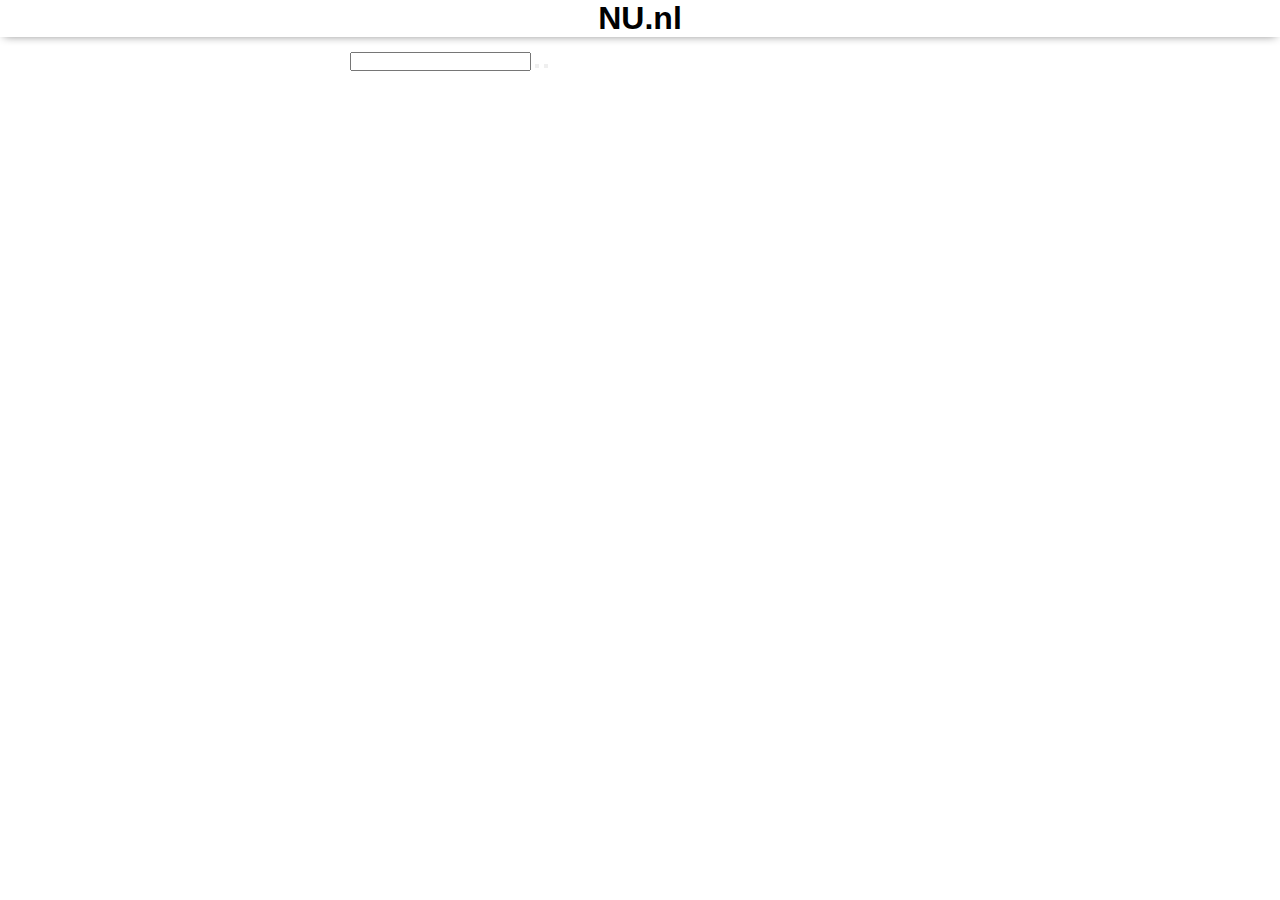
==== login.html @ 13161ec5 "Add files via upload" ====
<!doctype html>
<html lang="nl">
	
<head>
	<meta charset="UTF-8">
	<meta name="author" content="jouw naam">
	<meta name="viewport" content="width=device-width, initial-scale=1">
	
	<title>FED Nigel Fijnheer NU</title>
	
	<link href="styles/style.css" rel="stylesheet">
	<link rel="icon" type="image/svg+xml" href="images/favicon.svg">
</head>

<body>
	<header>
		<nav>
			<h1>NU.nl</h1>
        </nav>
	</header>

	<main>
		<form>
            <h2></h2>
            <p></p>

            <input type="email" id="email">

            <button></button>
            <button></button>
        </form>
	</main>

	<footer>
		<p></p>
	</footer>

	<script src="scripts/script.js"></script>
</body>
	
</html>
---- styles/style.css ----
/* CSS Document */
*, *::after, *::before {
  box-sizing:border-box; 
  margin: 0;
  padding: 0; 
}

:root {
  --main-color:white;
  --border-color: gray;
  --text-color: black;
}





/* ALGEMEEN */

body {
  font-family: Arial,sans-serif;
  background-color: var(--main-color);
}





/* HEADER */

header {
  width: 100%;
  margin: 0 auto;
  display: flex;
  justify-content: center;
  position: sticky;
  top: 0;
  background-color: var(--main-color);
  z-index: 2;
  box-shadow: 0 3px 10px -4px var(--border-color);
}

header nav {
  width: 100%;
  max-width: 600px;
  display: flex;
  justify-content: space-evenly;
}

header nav ul {
  display: flex;
  height: 2.5em;
  white-space: nowrap;
  flex-grow: 1;
  justify-content: space-evenly;
}

header nav li {
  display: flex;
  align-items: center;
  list-style: none;
  color: var(--border-color);
}

body > nav {
  padding: 10px;
  max-width: 600px;
  margin: 0 auto;
}

body > nav ul {
  display: flex;
  justify-content: end;
  list-style: none;
}

body > nav ul li:first-of-type {
  margin-right: auto;
}





/* MAIN */

main {
  max-width: 600px;
  margin: 15px auto;
  padding: 0 10px;
}


/* SECTION ONE */

section:first-of-type figure:first-of-type {
  position: relative;
  margin-bottom: 15px;
}

section:first-of-type > figure img {
  width: 100%;
  height: auto;
  border-radius: 1em;
  position: relative;
}

section:first-of-type h2 {
  position: absolute;
  bottom: 1em;
  left: 1em;
  right: 1em;
}

section:first-of-type article a {
  display: flex;
  margin-bottom: 15px;
}

section:first-of-type article figure {
  margin: 0 15px 0 0;
  flex: 0 0 7em;
  width: 100%;
  height: auto;
  display: block;
}

section:first-of-type article img {
  border-radius: 1em;
  object-fit: cover;
  height: 7em;
  width: 100%;
}

section:first-of-type article a p {
  font-size: 1.1em;
  line-height: 1.4em;
  display: flex;
  align-items: center;
}

section:first-of-type > a {
  width: 100%;
  display: flex;
  justify-content: center;
  align-items: center;
  font-weight: 700;
}
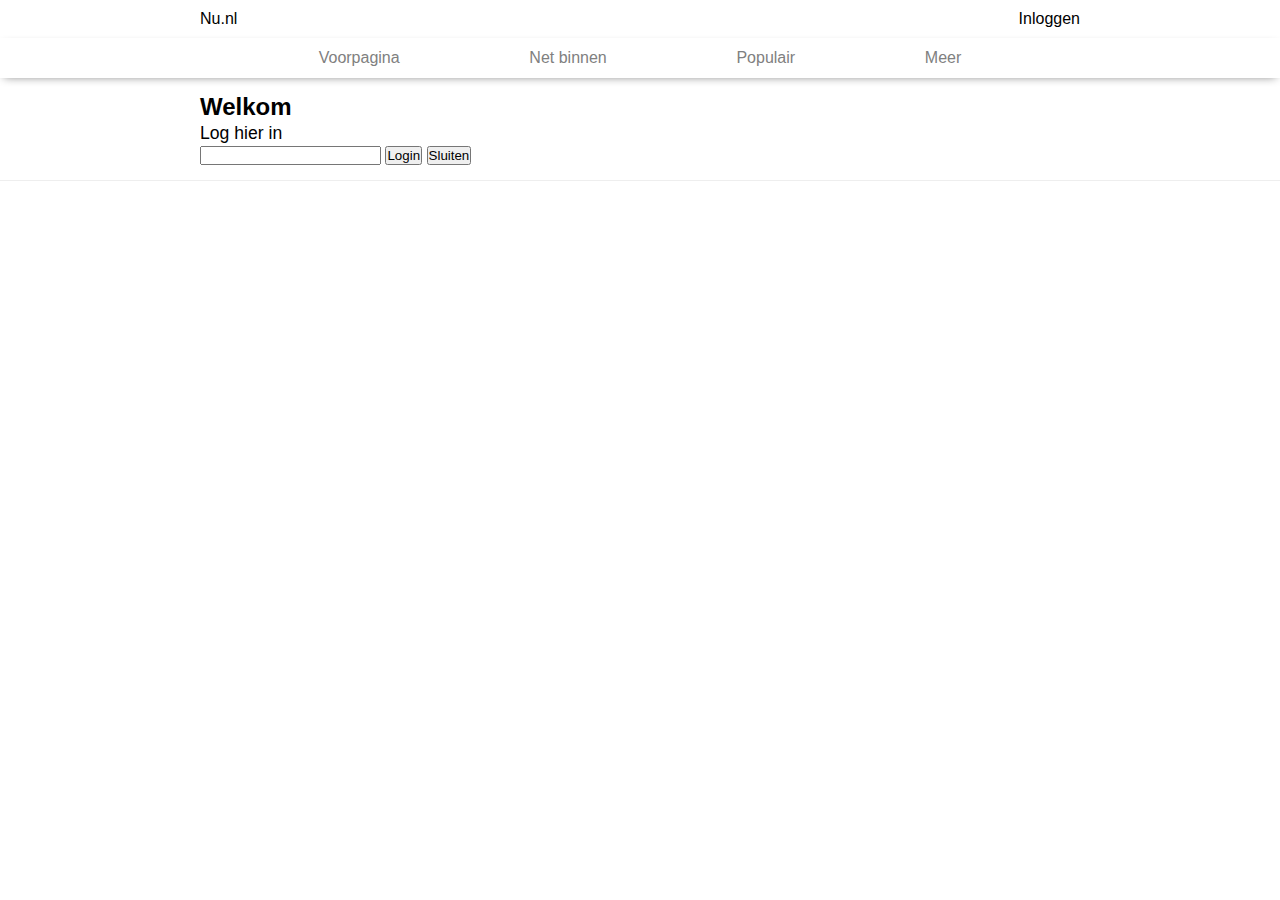
==== commit 4d600a3d: "Add files via upload" ====
--- a/login.html
+++ b/login.html
@@ -13,21 +13,60 @@
 </head>
 
 <body>
+	<nav class="navToggle">
+		<ul>
+			<li><a href="index.html">Nu.nl</a></li>
+			<li><a href="login.html">Inloggen</a></li>
+		</ul>
+	</nav>
+
 	<header>
 		<nav>
-			<h1>NU.nl</h1>
-        </nav>
+			<ul>
+				<li><a href="#">Voorpagina</a></li>
+				<li><a href="#">Net binnen</a></li>
+				<li><a href="#">Populair</a></li>
+				<li id="meerButton" class="buttonToggle"><a href="#">Meer</a></li>
+			</ul>
+		</nav>
 	</header>
+
+	<form>
+		<h2>Voorpagina</h2>
+		<ul>
+			<li>Net binnen</li>
+			<li>Meest gelezen</li>
+			<li>Coronavirus</li>
+			<li>Binnenland</li>
+			<li>Buitenland</li>
+			<li>Algemeen</li>
+			<li>Politiek</li>	
+			<li>Klimaat</li>	
+			<li>Video</li>	
+			<li>Weer</li>	
+		</ul>
+
+		<h2>Economie</h2>
+		<ul>
+			<li>Geld</li>
+			<li>Werk</li>
+			<li>Ondernemen</li>
+			<li>Brexit</li>
+			<li>Auto</li>
+			<li>Aandelen</li>
+			<li>Verkeer</li>
+		</ul>
+	</form>
 
 	<main>
 		<form>
-            <h2></h2>
-            <p></p>
+            <h2>Welkom</h2>
+            <p>Log hier in</p>
 
             <input type="email" id="email">
 
-            <button></button>
-            <button></button>
+            <button>Login</button>
+            <a href="index.html"><button>Sluiten</button></a>
         </form>
 	</main>
 
--- a/styles/style.css
+++ b/styles/style.css
@@ -8,7 +8,12 @@
 :root {
   --main-color:white;
   --border-color: gray;
+  --txtbg-color: #eee;
   --text-color: black;
+  --secondary-color:#1f2544;
+  
+
+  --max-grootte: 900px;
 }
 
 
@@ -20,6 +25,16 @@
 body {
   font-family: Arial,sans-serif;
   background-color: var(--main-color);
+}
+
+p {
+  font-size: 1.1em;
+  line-height: 1.4em;
+}
+
+a {
+  text-decoration: none;
+  color: var(--text-color);
 }
 
 
@@ -36,13 +51,17 @@
   position: sticky;
   top: 0;
   background-color: var(--main-color);
-  z-index: 2;
+  z-index: 5;
   box-shadow: 0 3px 10px -4px var(--border-color);
 }
 
+header.headerDown {
+  top: 38px;
+}
+
 header nav {
   width: 100%;
-  max-width: 600px;
+  max-width: var(--max-grootte);
   display: flex;
   justify-content: space-evenly;
 }
@@ -59,39 +78,97 @@
   display: flex;
   align-items: center;
   list-style: none;
+}
+
+header nav li a {
+  text-decoration: none;
   color: var(--border-color);
+  transition: 1s;
+  border: 1px solid white;
+}   
+
+header nav li a:hover {
+  border-bottom: 1px solid var(--border-color);
 }
 
 body > nav {
+  background-color: var(--main-color);
+}
+
+.navToggle.showNav {
+  position: sticky;
+  top:0;
+}
+
+body > nav:nth-of-type(1) {
   padding: 10px;
-  max-width: 600px;
+  max-width: var(--max-grootte);
   margin: 0 auto;
-}
-
-body > nav ul {
+  position: relative;
+  z-index: 3;
+}
+
+body > nav:nth-of-type(1) ul {
   display: flex;
   justify-content: end;
   list-style: none;
 }
 
-body > nav ul li:first-of-type {
+body > nav:nth-of-type(1) ul li:first-of-type {
   margin-right: auto;
 }
 
+body > form {
+	position: fixed;
+	top:0;
+	width: 100%;
+  height: 100%;
+	transform: translateY(-100%);
+	transition: 1s;
+  background-color: var(--main-color);
+  z-index: 2;
+  line-height: 2em;
+  padding-top: 6em;
+  padding-left: 5em;
+  overflow: scroll;
+}
+
+body >form h2 {
+  margin-bottom: .5em;
+  color: var(--secondary-color);
+}
+
+body > form ul {
+  margin-bottom: 2em;
+}
+
+body > form li {
+  list-style: none;
+}
+
+body > form.showMenu {
+  transform: translateY(0);
+}
+
 
 
 
 
 /* MAIN */
-
 main {
-  max-width: 600px;
+  max-width: var(--max-grootte);
   margin: 15px auto;
   padding: 0 10px;
 }
 
 
+
+
+
 /* SECTION ONE */
+section:first-child{
+  margin-bottom: 4em;
+}
 
 section:first-of-type figure:first-of-type {
   position: relative;
@@ -105,11 +182,12 @@
   position: relative;
 }
 
-section:first-of-type h2 {
+section:first-of-type figure > h2 {
   position: absolute;
   bottom: 1em;
   left: 1em;
   right: 1em;
+  color: var(--main-color);
 }
 
 section:first-of-type article a {
@@ -145,4 +223,194 @@
   justify-content: center;
   align-items: center;
   font-weight: 700;
+  margin-bottom: 2em;
+  text-decoration: none;
+  color: var(--text-color);
+}
+
+
+
+
+
+/* SECTION TWO */
+section:nth-of-type(2) {
+  margin-bottom: 4em;
+}
+
+section:nth-of-type(2) figure:first-of-type {
+  position: relative;
+  margin-bottom: 2em;
+}
+
+section:nth-of-type(2) > figure img {
+  width: 100%;
+  height: auto;
+  border-radius: 1em;
+  position: relative;
+}
+
+section:nth-of-type(2) figure > h2 {
+  position: absolute;
+  bottom: 1em;
+  left: 1em;
+  right: 1em;
+  color: var(--main-color);
+}
+
+section:nth-of-type(2) > h2 {
+  background-color: var(--secondary-color);
+  border-radius: 1em 2em 2em 1em;
+  padding: .5em;
+  color: white;
+  width: 8.5em;
+  font-size: 1em;
+  margin-bottom: 2em;
+}
+
+section:nth-of-type(2) > article  {
+  display: grid;
+  grid-template-columns: 1fr 1fr;
+  gap: 1em;
+  margin-bottom: 1em;
+}
+
+section:nth-of-type(2) article > article {
+  display: flex;
+  flex-direction: column;
+  gap: 1em;
+}
+
+section:nth-of-type(2) article img {
+  width: 100%;
+  border-radius: 1em;
+}
+
+
+
+
+
+/* SECTION THREE */
+section:nth-of-type(3) {
+  margin-bottom: 4em;
+}
+
+section:nth-of-type(3) > h2 {
+  background-color: var(--secondary-color);
+  border-radius: 1em 2em 2em 1em;
+  padding: .5em;
+  color: white;
+  width: 13em;
+  font-size: 1em;
+  margin-bottom: 2em;
+}
+
+section:nth-of-type(3) > article  {
+  display: grid;
+  grid-template-columns: 1fr 1fr;
+  gap: 1em;
+  margin-bottom: 1em;
+}
+
+section:nth-of-type(3) article > article {
+  display: flex;
+  flex-direction: column;
+  background-color: var(--txtbg-color);
+  border-radius: 1em;
+}
+
+section:nth-of-type(3) article > article h3 {
+  padding: .5em;
+  font-size: 1em;
+}
+
+section:nth-of-type(3) article > article section {
+  padding: .5em;
+  font-size: 1em;
+  display: grid;
+  grid-template-columns: 1fr 1fr;
+}
+
+section:nth-of-type(3) article img {
+  width: 100%;
+  border-radius: 1em 1em 0 0 ;
+}
+
+
+
+
+
+/* SECTION FOUR */
+section:nth-of-type(4) {
+  margin-bottom: 4em;
+}
+
+section:nth-of-type(4) > h2 {
+  background-color: var(--secondary-color);
+  border-radius: 1em 2em 2em 1em;
+  padding: .5em;
+  color: white;
+  width: 7em;
+  font-size: 1em;
+  margin-bottom: 2em;
+}
+
+section:nth-of-type(4) article ul li {
+  list-style: none;
+}
+
+section:nth-of-type(4) article ul li > article {
+  display: grid;
+  grid-template-columns: 1fr 6fr 1fr;
+  margin-bottom: 1em;
+}
+
+section:nth-of-type(4) article ul li > article p:first-of-type {
+  color: var(--border-color);
+  font-size: .8em;
+  display: flex;
+  align-items: center;
+}
+
+section:nth-of-type(4) article ul li > article p:last-of-type {
+  margin-right: 0;
+  justify-content: right;
+  display: flex;
+  align-items: center;
+}
+
+section:nth-of-type(4) > a {
+  width: 100%;
+  display: flex;
+  justify-content: center;
+  align-items: center;
+  font-weight: 700;
+  margin-bottom: 2em;
+  text-decoration: none;
+  color: var(--text-color);
+}
+
+
+
+
+/* Footer */
+footer {
+  border-top: 1px solid var(--txtbg-color);
+  display: flex;
+  justify-content: center;
+}
+
+footer nav {
+  display: grid;
+  gap: 1em;
+  grid-template-columns: 1fr 1fr;
+}
+
+footer nav ul {
+  list-style: none;
+  padding: 1em;
+  line-height: 2em;
+}
+
+footer nav ul:first-of-type {
+  font-weight: 600;
 }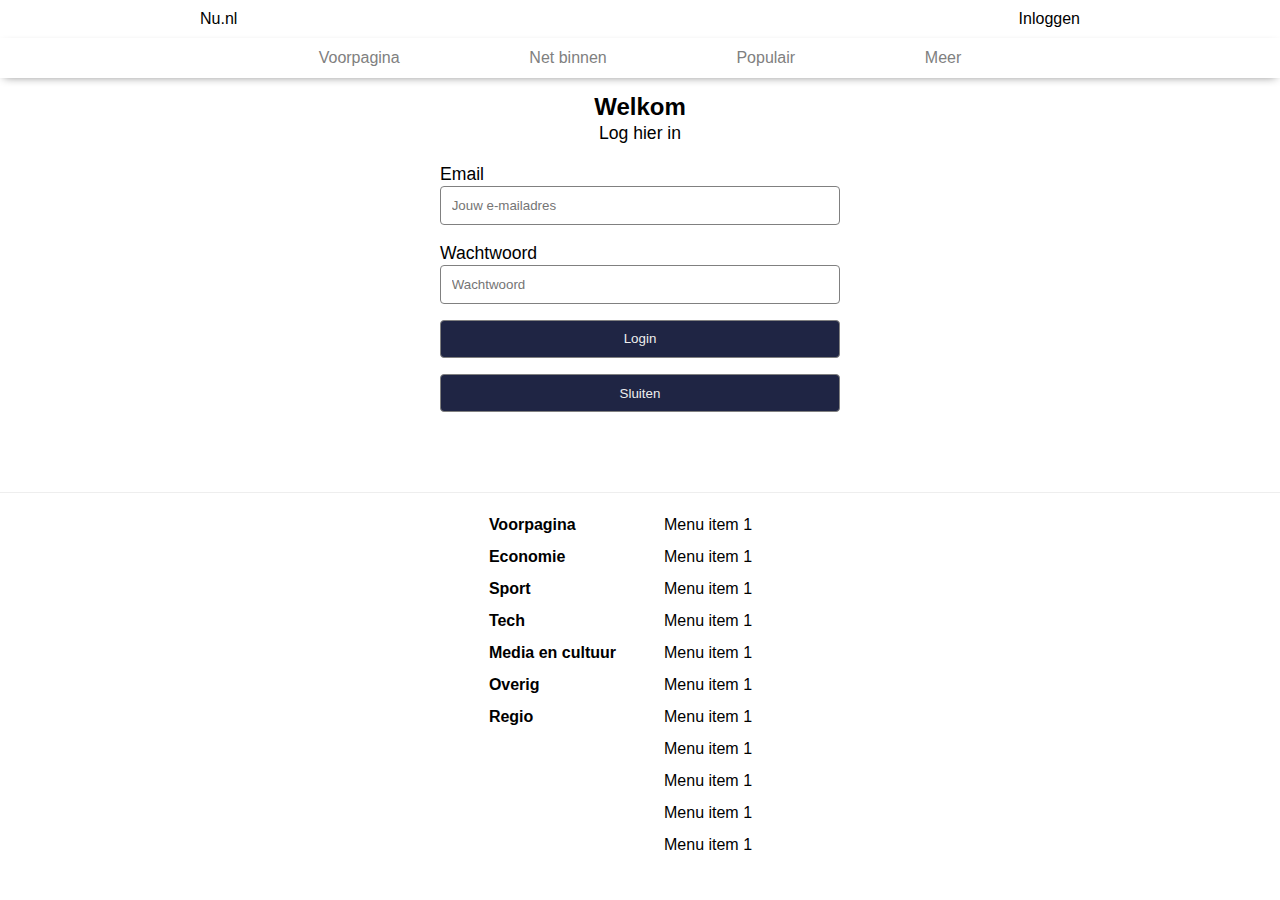
==== commit 93ea29f4: "Add files via upload" ====
--- a/login.html
+++ b/login.html
@@ -58,20 +58,54 @@
 		</ul>
 	</form>
 
-	<main>
+	<main class="login">
 		<form>
-            <h2>Welkom</h2>
-            <p>Log hier in</p>
+			<section>
+				<h2>Welkom</h2>
+				<p>Log hier in</p>
+			</section>
 
-            <input type="email" id="email">
+			<label>
+				<p>Email</p>
+          	  <input type="email" placeholder="Jouw e-mailadres">
+			</label>
 
-            <button>Login</button>
-            <a href="index.html"><button>Sluiten</button></a>
+			<label>
+				<p>Wachtwoord</p>
+          	  <input type="password" placeholder="Wachtwoord">
+			</label>
+
+            <input type="submit" value="Login">
+            <a href="index.html"><input type="button" value="Sluiten"></a>
         </form>
 	</main>
 
 	<footer>
-		<p></p>
+		<nav>
+			<ul>
+				<a href="#"><li>Voorpagina</li></a>
+				<a href="#"><li>Economie</li></a>
+				<a href="#"><li>Sport</li></a>
+				<a href="#"><li>Tech</li></a>
+				<a href="#"><li>Media en cultuur</li></a>
+				<a href="#"><li>Overig</li></a>
+				<a href="#"><li>Regio</li></a>
+			</ul>
+
+			<ul>
+				<a href="#"><li>Menu item 1</li></a>
+				<a href="#"><li>Menu item 1</li></a>
+				<a href="#"><li>Menu item 1</li></a>
+				<a href="#"><li>Menu item 1</li></a>
+				<a href="#"><li>Menu item 1</li></a>
+				<a href="#"><li>Menu item 1</li></a>
+				<a href="#"><li>Menu item 1</li></a>
+				<a href="#"><li>Menu item 1</li></a>
+				<a href="#"><li>Menu item 1</li></a>
+				<a href="#"><li>Menu item 1</li></a>
+				<a href="#"><li>Menu item 1</li></a>
+			</ul>
+		</nav>
 	</footer>
 
 	<script src="scripts/script.js"></script>
--- a/styles/style.css
+++ b/styles/style.css
@@ -12,7 +12,6 @@
   --text-color: black;
   --secondary-color:#1f2544;
   
-
   --max-grootte: 900px;
 }
 
@@ -392,6 +391,44 @@
 
 
 
+
+/* Login scherm */
+.login form > section {
+  text-align: center;
+  margin-bottom: 0;
+}
+
+.login form {
+  display: grid;
+  grid-template-rows: 1fr;
+  grid-gap: 1em;
+  max-width: 25em;
+  margin: 0 auto 5em auto;
+}
+
+.login form input {
+  border: 1px solid var(--border-color);
+  padding: .8em;
+  border-radius: .3em ;
+  width: 100%;
+}
+
+
+input[type="submit"], input[type="button"] {
+  width: 100%;
+  border-radius: 2em;
+  padding: .8em;
+  color: var(--txtbg-color);
+  background-color: var(--secondary-color);
+  transition: .5s;
+}
+
+input[type="submit"]:hover, input[type="button"]:hover {
+  background-color: var(--border-color);
+}
+
+
+
 /* Footer */
 footer {
   border-top: 1px solid var(--txtbg-color);
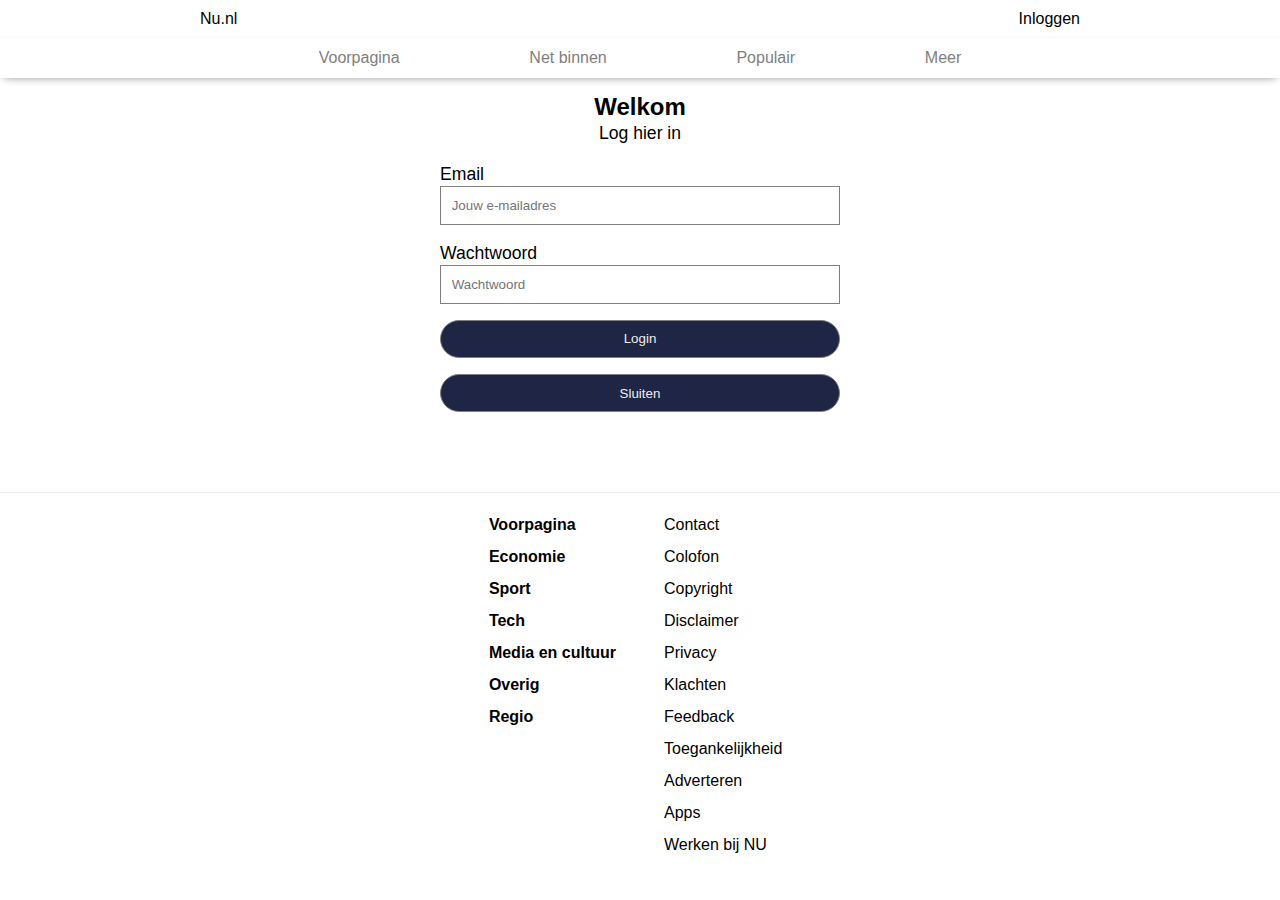
==== commit ea8fb25b: "Add files via upload" ====
--- a/login.html
+++ b/login.html
@@ -93,17 +93,17 @@
 			</ul>
 
 			<ul>
-				<a href="#"><li>Menu item 1</li></a>
-				<a href="#"><li>Menu item 1</li></a>
-				<a href="#"><li>Menu item 1</li></a>
-				<a href="#"><li>Menu item 1</li></a>
-				<a href="#"><li>Menu item 1</li></a>
-				<a href="#"><li>Menu item 1</li></a>
-				<a href="#"><li>Menu item 1</li></a>
-				<a href="#"><li>Menu item 1</li></a>
-				<a href="#"><li>Menu item 1</li></a>
-				<a href="#"><li>Menu item 1</li></a>
-				<a href="#"><li>Menu item 1</li></a>
+				<a href="#"><li>Contact</li></a>
+				<a href="#"><li>Colofon</li></a>
+				<a href="#"><li>Copyright</li></a>
+				<a href="#"><li>Disclaimer</li></a>
+				<a href="#"><li>Privacy</li></a>
+				<a href="#"><li>Klachten</li></a>
+				<a href="#"><li>Feedback</li></a>
+				<a href="#"><li>Toegankelijkheid</li></a>
+				<a href="#"><li>Adverteren</li></a>
+				<a href="#"><li>Apps</li></a>
+				<a href="#"><li>Werken bij NU</li></a>
 			</ul>
 		</nav>
 	</footer>
--- a/styles/style.css
+++ b/styles/style.css
@@ -36,6 +36,11 @@
   color: var(--text-color);
 }
 
+section a:focus {
+  transition: .8s;
+  transform: scale(1.02);
+}
+
 
 
 
@@ -90,6 +95,11 @@
   border-bottom: 1px solid var(--border-color);
 }
 
+header nav li a:focus {
+  font-size: 1.1em;
+  border-bottom: 1px solid var(--border-color);
+}
+
 body > nav {
   background-color: var(--main-color);
 }
@@ -111,6 +121,19 @@
   display: flex;
   justify-content: end;
   list-style: none;
+}
+
+@keyframes spin {
+  from {transform:rotate(0deg);}
+  to {transform:rotate(360deg);}
+}
+
+body > nav:nth-of-type(1) ul li:hover {
+  animation: spin 1s;
+}
+
+body > nav:nth-of-type(1) ul li a:focus {
+  text-decoration: underline;
 }
 
 body > nav:nth-of-type(1) ul li:first-of-type {
@@ -132,21 +155,28 @@
   overflow: scroll;
 }
 
-body >form h2 {
-  margin-bottom: .5em;
+body > form h2 {
   color: var(--secondary-color);
+  margin: 0 auto 0.5em auto;
+  max-width: var(--max-grootte);
 }
 
 body > form ul {
-  margin-bottom: 2em;
+  margin: 0 auto 2em auto;
+  max-width: var(--max-grootte);
 }
 
 body > form li {
   list-style: none;
+  transition: .2s;
 }
 
 body > form.showMenu {
   transform: translateY(0);
+}
+
+body > form li:hover {
+  font-size: 1.1em;
 }
 
 
@@ -409,7 +439,6 @@
 .login form input {
   border: 1px solid var(--border-color);
   padding: .8em;
-  border-radius: .3em ;
   width: 100%;
 }
 
@@ -427,6 +456,16 @@
   background-color: var(--border-color);
 }
 
+input[type="submit"]:focus, input[type="button"]:focus {
+  transform: scale(1);
+  background-color: var(--border-color);
+}
+
+input[type="submit"]:active, input[type="button"]:active {
+  transform: scale(.95);
+  background-color: var(--border-color);
+}
+
 
 
 /* Footer */
@@ -450,4 +489,13 @@
 
 footer nav ul:first-of-type {
   font-weight: 600;
-}+}
+
+footer nav ul li:hover {
+  font-size: 1.1em;
+}
+
+footer nav ul li a:focus{
+  font-size: 1.1em;
+  text-decoration: underline;
+}
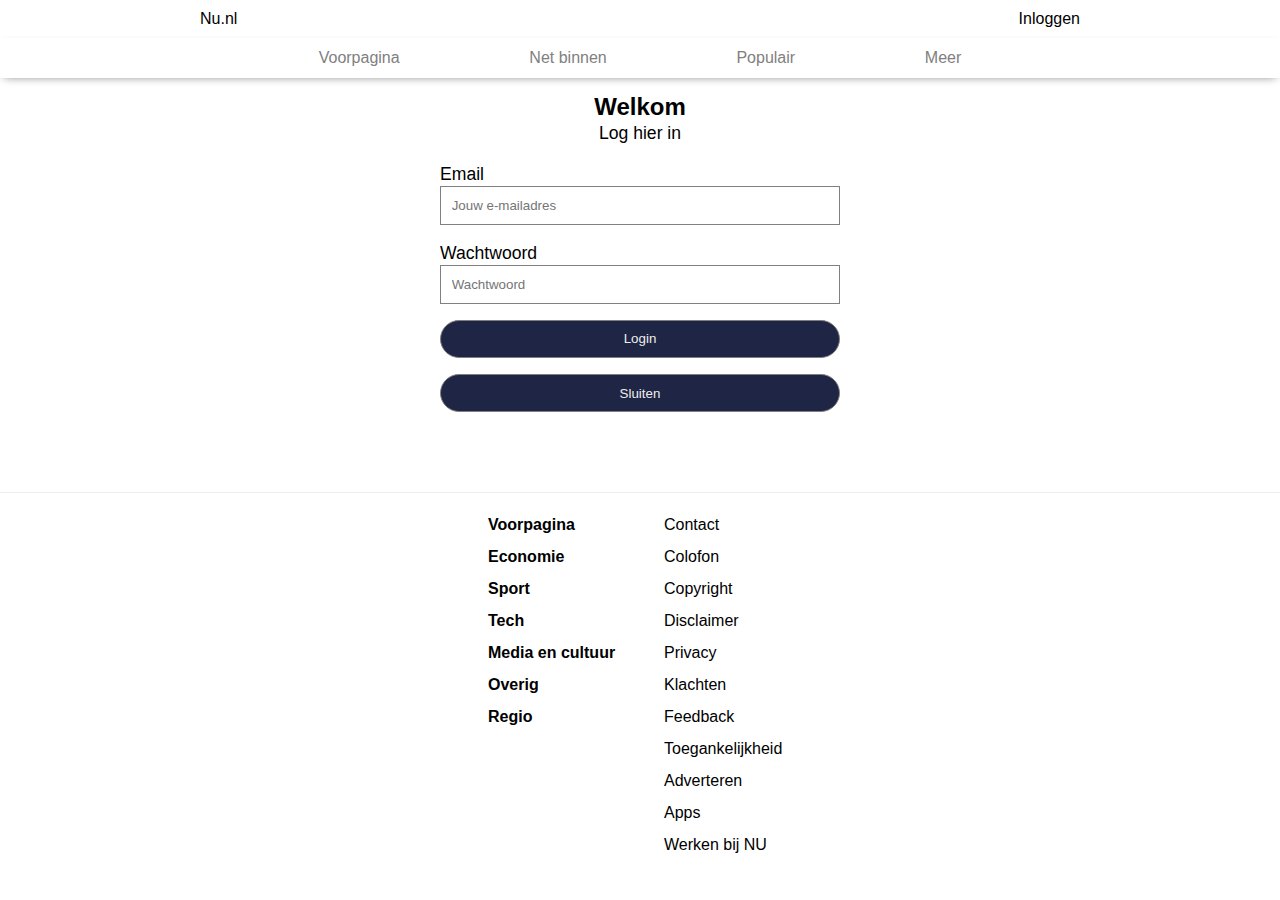
==== commit 60a079f2: "Add files via upload" ====
--- a/login.html
+++ b/login.html
@@ -13,6 +13,11 @@
 </head>
 
 <body>
+
+	<a href="#main-content">
+		Naar login
+	</a>
+
 	<nav class="navToggle">
 		<ul>
 			<li><a href="index.html">Nu.nl</a></li>
@@ -23,7 +28,7 @@
 	<header>
 		<nav>
 			<ul>
-				<li><a href="#">Voorpagina</a></li>
+				<li><a href="index.html">Voorpagina</a></li>
 				<li><a href="#">Net binnen</a></li>
 				<li><a href="#">Populair</a></li>
 				<li id="meerButton" class="buttonToggle"><a href="#">Meer</a></li>
@@ -34,31 +39,31 @@
 	<form>
 		<h2>Voorpagina</h2>
 		<ul>
-			<li>Net binnen</li>
-			<li>Meest gelezen</li>
-			<li>Coronavirus</li>
-			<li>Binnenland</li>
-			<li>Buitenland</li>
-			<li>Algemeen</li>
-			<li>Politiek</li>	
-			<li>Klimaat</li>	
-			<li>Video</li>	
-			<li>Weer</li>	
+			<li><a href="#">Net binnen</a></li>
+			<li><a href="#">Meest gelezen</a></li>
+			<li><a href="#">Coronavirus</a></li>
+			<li><a href="#">Binnenland</a></li>
+			<li><a href="#">Buitenland</a></li>
+			<li><a href="#">Algemeen</a></li>
+			<li><a href="#">Politiek</a></li>	
+			<li><a href="#">Klimaat</a></li>	
+			<li><a href="#">Video</a></li>	
+			<li><a href="#">Weer</a></li>	
 		</ul>
 
 		<h2>Economie</h2>
 		<ul>
-			<li>Geld</li>
-			<li>Werk</li>
-			<li>Ondernemen</li>
-			<li>Brexit</li>
-			<li>Auto</li>
-			<li>Aandelen</li>
-			<li>Verkeer</li>
+			<li><a href="#"><li>Geld</a></li>
+			<li><a href="#"><li>Werk</a></li>
+			<li><a href="#"><li>Ondernemen</a></li>
+			<li><a href="#"><li>Brexit</a></li>
+			<li><a href="#"><li>Auto</a></li>
+			<li><a href="#"><li>Aandelen</a></li>
+			<li><a href="#"><li>Verkeer</a></li>
 		</ul>
 	</form>
 
-	<main class="login">
+	<main class="login" id="main-content">
 		<form>
 			<section>
 				<h2>Welkom</h2>
--- a/styles/style.css
+++ b/styles/style.css
@@ -7,12 +7,38 @@
 
 :root {
   --main-color:white;
+  --main-color-header: white;
+  --header-border-color: white;
   --border-color: gray;
+  --header-text-color: gray;
+  --underline-color: gray;
+  --time-stamp-color: gray;
   --txtbg-color: #eee;
+  --add-bg-color: #eee;
+  --footer-line: #eee;
+  --text-color-img:white;
   --text-color: black;
   --secondary-color:#1f2544;
   
   --max-grootte: 900px;
+
+
+}
+
+@media (prefers-color-scheme: dark) {
+    :root {
+      --main-color: #151515;
+      --main-color-header: #1f1f1f;
+      --header-border-color: #151515;
+      --header-text-color: #ddd;
+      --secondary-color: #2e3c83;
+      --text-color: #ddd;
+      --time-stamp-color: #ddd;
+      --border-color: #1f1f1f;
+      --underline-color: #ddd;
+      --footer-line: #1f1f1f;
+      --add-bg-color: #1f1f1f;
+    }
 }
 
 
@@ -20,6 +46,10 @@
 
 
 /* ALGEMEEN */
+
+html {
+  scroll-behavior: smooth;
+}
 
 body {
   font-family: Arial,sans-serif;
@@ -36,16 +66,69 @@
   color: var(--text-color);
 }
 
+a:hover {
+  text-decoration: underline;
+}
+
 section a:focus {
   transition: .8s;
   transform: scale(1.02);
 }
 
+.meer-button:hover {
+  text-decoration: underline;
+  animation: bounce 1s;
+}
+
+.homepage section > h2:hover {
+  animation: bounce 1s;
+}
+
+@keyframes bounce {
+  0% {
+      transform: translateX(0px);
+  }
+  50% {
+      transform: translateX(10px);
+  }
+  100% {
+      transform: translateX(0px);
+  }
+}
+
+@keyframes bounce2 {
+  0% {
+      transform: translateY(0px);
+  }
+  50% {
+      transform: translateY(-10px);
+  }
+  100% {
+      transform: translateY(0px);
+  }
+}
+
 
 
 
 
 /* HEADER */
+
+body > a {
+  position: absolute;
+  transform: translateY(-120%);
+  background: var(--secondary-color);
+  color: white;
+  padding: .5em 1.5em;
+  border-radius: 0 0 1em 1em;
+  left: 1em;
+  transition: transform .5s ease-in;
+  z-index: 5;
+}
+
+body > a:focus {
+  transform: translateY(0);
+}
 
 header {
   width: 100%;
@@ -86,18 +169,19 @@
 
 header nav li a {
   text-decoration: none;
-  color: var(--border-color);
+  color: var(--header-text-color);
   transition: 1s;
-  border: 1px solid white;
+  border: 1px solid var(--header-border-color);
 }   
 
 header nav li a:hover {
-  border-bottom: 1px solid var(--border-color);
+  border-bottom: 1px solid var(--underline-color);
+  text-decoration: none;
 }
 
 header nav li a:focus {
   font-size: 1.1em;
-  border-bottom: 1px solid var(--border-color);
+  border-bottom: 1px solid var(--underline-color);
 }
 
 body > nav {
@@ -123,6 +207,7 @@
   list-style: none;
 }
 
+/* Keyframe animatie om linkjes rond te laten draaien */
 @keyframes spin {
   from {transform:rotate(0deg);}
   to {transform:rotate(360deg);}
@@ -140,6 +225,7 @@
   margin-right: auto;
 }
 
+/* CSS voor het dropdown menu */
 body > form {
 	position: fixed;
 	top:0;
@@ -180,6 +266,55 @@
 }
 
 
+/* Informatie boven */
+body > article {
+  display: grid;
+  grid-gap: 2em;
+  grid-template-columns: 1.7fr 1fr;
+  margin-top: 5em;
+  max-width: var(--max-grootte);
+  margin: 15px auto;
+  padding: 5em 10px 0 10px;
+  color: var(--text-color);
+  font-size: .8em;
+}
+
+body > article p {
+  display: flex;
+  align-items: end;
+  font-size: 1em;
+}
+
+body > article > ul {
+  display: grid;
+  grid-template-columns: repeat(5, 1fr);
+  list-style: none;
+  text-align: center;
+}
+
+body > article > ul li:hover {
+  animation: bounce2 .5s;
+}
+
+
+body > article > ul a {
+  display: flex;
+  flex-direction: column-reverse;
+  align-items: center;
+}
+
+body > article > ul a:hover, body > article > ul a:focus {
+  outline: 1px solid var(--text-color);
+  border-radius: 1em;
+  text-decoration: none;
+}
+
+body > article > ul a svg {
+  width: 2em;
+  height: 2em;
+  fill: var(--text-color);
+}
+
 
 
 
@@ -193,7 +328,6 @@
 
 
 
-
 /* SECTION ONE */
 section:first-child{
   margin-bottom: 4em;
@@ -216,7 +350,7 @@
   bottom: 1em;
   left: 1em;
   right: 1em;
-  color: var(--main-color);
+  color: var(--text-color-img);
 }
 
 section:first-of-type article a {
@@ -256,6 +390,7 @@
   text-decoration: none;
   color: var(--text-color);
 }
+
 
 
 
@@ -283,7 +418,7 @@
   bottom: 1em;
   left: 1em;
   right: 1em;
-  color: var(--main-color);
+  color: var(--text-color-img);
 }
 
 section:nth-of-type(2) > h2 {
@@ -343,7 +478,7 @@
 section:nth-of-type(3) article > article {
   display: flex;
   flex-direction: column;
-  background-color: var(--txtbg-color);
+  background-color: var(--add-bg-color);
   border-radius: 1em;
 }
 
@@ -373,7 +508,7 @@
   margin-bottom: 4em;
 }
 
-section:nth-of-type(4) > h2 {
+section:nth-of-type(4) > h2:first-of-type {
   background-color: var(--secondary-color);
   border-radius: 1em 2em 2em 1em;
   padding: .5em;
@@ -383,6 +518,16 @@
   margin-bottom: 2em;
 }
 
+section:nth-of-type(4) > h2:nth-of-type(2) {
+  background-color: var(--secondary-color);
+  border-radius: 1em 2em 2em 1em;
+  padding: .5em;
+  color: white;
+  width: 9em;
+  font-size: 1em;
+  margin-bottom: 2em;
+}
+
 section:nth-of-type(4) article ul li {
   list-style: none;
 }
@@ -394,7 +539,7 @@
 }
 
 section:nth-of-type(4) article ul li > article p:first-of-type {
-  color: var(--border-color);
+  color: var(--time-stamp-color);
   font-size: .8em;
   display: flex;
   align-items: center;
@@ -407,6 +552,10 @@
   align-items: center;
 }
 
+section:nth-of-type(4) article ul li > article:hover p:last-of-type {
+  animation: bounce 1s;
+}
+
 section:nth-of-type(4) > a {
   width: 100%;
   display: flex;
@@ -417,6 +566,62 @@
   text-decoration: none;
   color: var(--text-color);
 }
+
+section:nth-of-type(4) figure:first-of-type {
+  position: relative;
+  margin-bottom: 15px;
+}
+
+section:nth-of-type(4) > figure img {
+  width: 100%;
+  height: auto;
+  border-radius: 1em;
+  position: relative;
+}
+
+
+/* SECTION 5 DETAILS */
+section:nth-of-type(5){
+  margin-bottom: 2em;
+}
+
+section:nth-of-type(5) h2 {
+  background-color: var(--secondary-color);
+  border-radius: 1em 2em 2em 1em;
+  padding: .5em;
+  color: white;
+  width: 4em;
+  font-size: 1em;
+  margin-bottom: 2em;
+}
+
+section:nth-of-type(5) details {
+  border-top: 1px solid var(--footer-line);
+  border-bottom: 1px solid var(--footer-line);
+  
+  margin: 1em 0;
+  color: var(--text-color);
+}
+
+section:nth-of-type(5) details:hover {
+  background-color: var(--footer-line);
+}
+
+section:nth-of-type(5) details[open] {
+  background-color: var(--footer-line);
+}
+
+section:nth-of-type(5) details > summary {
+  cursor: pointer;
+  padding: 1em 0;
+}
+
+section:nth-of-type(5) details > p {
+  padding: 1em 0 1em 1em;
+}
+
+
+
 
 
 
@@ -426,6 +631,7 @@
 .login form > section {
   text-align: center;
   margin-bottom: 0;
+  color: var(--text-color);
 }
 
 .login form {
@@ -436,13 +642,21 @@
   margin: 0 auto 5em auto;
 }
 
+.login form label p {
+  color: var(--text-color);
+}
+
 .login form input {
   border: 1px solid var(--border-color);
   padding: .8em;
   width: 100%;
 }
 
-
+.login form input:invalid  {
+  outline: 2px solid red;
+}
+
+/* Voor forum buttons */
 input[type="submit"], input[type="button"] {
   width: 100%;
   border-radius: 2em;
@@ -470,7 +684,7 @@
 
 /* Footer */
 footer {
-  border-top: 1px solid var(--txtbg-color);
+  border-top: 1px solid var(--footer-line);
   display: flex;
   justify-content: center;
 }
@@ -478,7 +692,7 @@
 footer nav {
   display: grid;
   gap: 1em;
-  grid-template-columns: 1fr 1fr;
+  grid-template-columns: 10em 10em;
 }
 
 footer nav ul {
@@ -499,3 +713,78 @@
   font-size: 1.1em;
   text-decoration: underline;
 }
+
+
+
+/* RESPONSIVE */
+
+@media only screen and (min-width: 700px) { 
+  section:nth-of-type(2) > article {
+    grid-template-columns: 1fr 1fr 1fr 1fr;
+  }
+
+  section:nth-of-type(3) > article {
+    grid-template-columns: 1fr 1fr 1fr 1fr;
+  }
+}
+
+@media only screen and (min-width: 900px) {
+
+  .homepage {
+    display: grid;
+    grid-template-columns: 1.7fr 1fr;
+    grid-gap: 2em;
+    font-size: .9em
+  }
+
+  section:nth-of-type(1), section:nth-of-type(2), section:nth-of-type(3) {
+    grid-column: 1;
+  }
+
+  section:nth-of-type(4) {
+    grid-column: 2;
+    grid-row: 1 / 3;
+  }
+
+  section:nth-of-type(5){
+    grid-column: 1;
+  }
+
+
+
+  section:first-of-type article {
+    grid-column: 2;
+    grid-auto-rows: minmax(min-content, max-content);
+  }
+
+  section:nth-of-type(2) > article {
+    grid-template-columns: 1fr 1fr;
+  }
+
+  section:nth-of-type(3) > article {
+    grid-template-columns: 1fr 1fr;
+  }
+}
+
+/* Informatie boven */
+@media only screen and (max-width: 900px) {
+
+  body > article {
+    display: grid;
+    grid-template-columns: 1fr; 
+  }
+
+  body > article > p {
+    display: none;
+  }
+}
+
+
+
+
+
+
+
+
+
+
